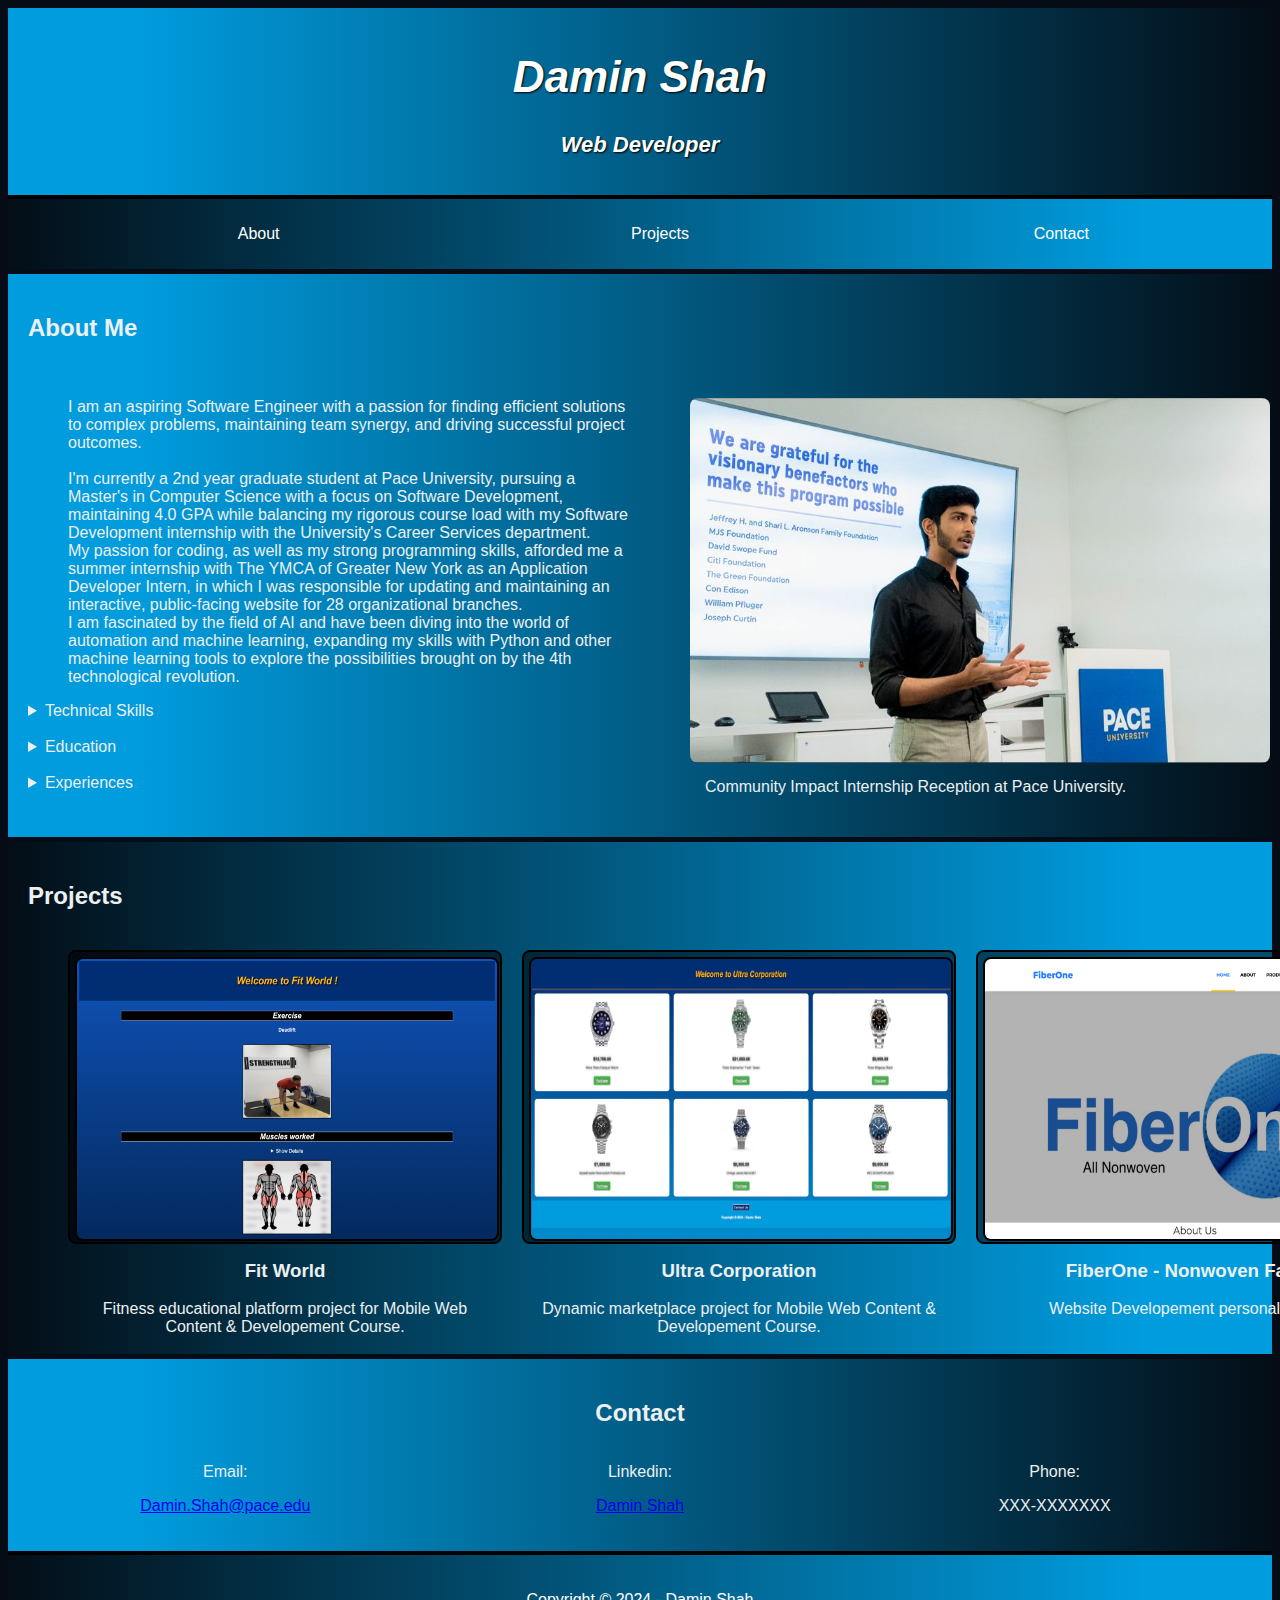
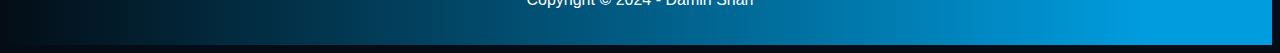
==== index.html @ d22472d8 "Add website files" ====
<html>
<head>
    <meta name="viewport" content="width=device-width, initial-scale=1.0">
    <link rel="stylesheet" href="styles.css">
    <title>Damin Shah - Portfolio</title>
</head>
<body>
    <header>
        <h1>Damin Shah </h1>
        <p>Web Developer</p>
    </header>

    <nav>
        <ul>
            <li><a href="#about">About</a></li>
            <li><a href="#projects">Projects</a></li>
            <li><a href="#Contact">Contact</a></li>
        </ul>
    </nav>

    <section id="about">
        <div class="about-grid">
            <h2>About Me</h2>
            <div class="about-des">
                    <ul>
                    <p>I am an aspiring Software Engineer with a passion for finding efficient solutions to complex problems, maintaining team synergy, and driving successful project outcomes.
                    <br><br>I'm currently a 2nd year graduate student at Pace University, pursuing a Master's in Computer Science with a focus on Software Development, maintaining 4.0 GPA while balancing my rigorous course load with my Software Development internship with the University's Career Services department.
                    <br>My passion for coding, as well as my strong programming skills, afforded me a summer internship with The YMCA of Greater New York as an Application Developer Intern, in which I was responsible for updating and maintaining an interactive, public-facing website for 28 organizational branches.
                    <br>I am fascinated by the field of AI and have been diving into the world of automation and machine learning, expanding my skills with Python and other machine learning tools to explore the possibilities brought on by the 4th technological revolution.  
                    </ul>
                <details>
                    <summary>
                        Technical Skills 
                    </summary>
                    <ul>
                    <b>Programming & Scripting Languages:</b> Python, Java, C, C++, SQL, HTML, .NET Framework
                    <br><b>Methodologies:</b> Tableau, Agile, SCRUM 
                    <br><b>Operating Systems:</b> MacOS, Windows, Linux
                    <br><b>Mobile Development:</b> Android Studio, XCode (Apple) 
                    <br><b>Software / Tools:</b> Visual Studio Code, Eclipse, Dart, Flutter, Flutter SDK
                    <br><b>Application Development:</b> State Management, Material Design, Cross-Platform, Troubleshooting, Version Control</p>
                    </ul>
                </details>
                    <br>
                    <details>
                        <summary>
                            Education 
                        </summary>
                        <ul><p>
                            <b>Pace University, Seidenberg School of Computer Science and Information Systems</b> - New York, NY December 2024
                            <br>Master of Science (MS) in Computer Science | Concentration: Software Engineering | GPA: 4.0 Honors: Graduate Merit Scholarship
                            <br><br><b>Institute Of Advanced Research, Gandhinagar</b> - Gujarat, India May 2022
                            <br>Bachelor of Computer Engineering | Concentration: Software Engineering | GPA: 8.31/10

                        </p></ul>
                    </details>
                    <br>
                    <details>
                        <summary>
                            Experiences 
                        </summary>
                        <br>
                    <figure>
                        <img src="Experiences.png" alt="Experiences Image">
                        <figcaption>Professional Experiences Section from resume.</figcaption>
                    </figure> 

                        </p>
                    </details>
            </div>
            <div class="about-img">
                <figure>
                <img src="Profile.png" alt="Profile Image"> <br>  
                <figcaption>Community Impact Internship Reception at Pace University.</figcaption>
                </figure>             
            </div>
        </div>
    </section>
    


    <section id="projects">
        <h2>Projects</h2>
        <div class="projects-grid">
            <div class="project-item">
            <a href="https://webpage.pace.edu/ds15837n/DaminShah/CS641/Assignment1/Fit%20World.html"> 
                <img src="Project1.png" alt="Project 1 Image" > 
            </a>
                <div class="project-description">
                    <p> <h3>Fit World </h3> </p>
                    <p>Fitness educational platform project for Mobile Web Content & Developement Course. </p>
                </div>
            </div>

            <div class="project-item">
            <a href="https://webpage.pace.edu/ds15837n/DaminShah/CS641/Assignment2/Ultra_Corporation.html">
                <img src="Project2.png" alt="Project 2 Image">
            </a>
                <div class="project-description">
                    <p> <h3>Ultra Corporation</h3> </p>
                    <p>Dynamic marketplace project for Mobile Web Content & Developement Course. </p>
                </div>
            </div>

            <div class="project-item">
            <a href="https://www.google.com">
                <img src="Project3.png" alt="Project 3 Image">
            </a>
                <div class="project-description">
                    <p><h3>FiberOne - Nonwoven Fabric</h3></p>
                    <p>Website Developement personal project. </p>
                </div>
            </div>
        </div>
    </section>

    <section id="Contact">
        <h2 style="text-align: center;">Contact</h2>
        <div class="Contact-grid">
            <div class="Contact-item">
                <p>Email:</p>
                <a href = mailto:"damin.shah@pace.edu">Damin.Shah@pace.edu</a>
            </div>
            <div class="Contact-item">
                <p>Linkedin:</p>
                <a href="https://www.linkedin.com/in/daminshah/">Damin Shah</a>
            </div>
            <div class="Contact-item">
                <p>Phone:</p>
                <p>XXX-XXXXXXX</p>
            </div>
        </div>
    </section>
    

    <footer>
        <p>Copyright &copy; 2024 - Damin Shah</p>
    </footer>
</body>
</html>
---- styles.css ----
body {
  font-family: "Arial", sans-serif;
  background-color: #050c16;
  color: #ecf0f1;
}

header {
  background: linear-gradient(to left, #030e17, #009cde 90%);
  color: #ffffff;
  text-align: center;
  padding: 15px;
  font-size: 22px;
  font-weight: bold;
  font-style: italic;
  border-bottom: 4px solid #000000;
  text-shadow: 1px 1px 2px #000000;
}

nav {
  background: linear-gradient(to right, #030e17, #009cde 90%);
  padding: 10px;
}

nav a {
  text-decoration: none;
  color: #ffffff;
  padding: 10px;
}

nav ul {
  list-style: none;
  display: grid;
  grid-template-columns: 1fr 1fr 1fr;
  justify-items: center;
}

section {
  padding: 20px;
}

#about,
#projects,
#Contact {
  margin-top: 5px;
  padding: 20px;
}

figcaption{
    margin: 10px;
    padding: 5px;
}

#about {
  background: linear-gradient(to left, #030e17, #009cde 90%);
}

#projects {
  background: linear-gradient(to right, #030e17, #009cde 90%);
  padding: 20px;
  padding-bottom: 70px;
  margin-bottom: 5px;
}

#Contact {
  background: linear-gradient(to left, #030e17, #009cde 90%);
  border-bottom: 4px solid #000000;
}

.about-grid,
.projects-grid,
.Contact-grid {
  display: grid;
  gap: 20px;
}

.project-item,
.Contact-item {
  text-align: center;
}

.project-item,
.project-item img {
  max-width: 420px;
  height: 280px;
  border-radius: 8px;
  background-color: #00000081;
  border: 2px solid #000000;
}

.project-item {
  padding: 5px;
}

.projects-grid {
  grid-template-columns: 1fr 1fr 1fr;
  margin: 20px;
  padding: 20px;
}

.about-grid {
  grid-template-columns: 1fr 1fr;
}

.about-grid img {
  max-width: 580px;
  max-height: 450px;
  border-radius: 8px;
}

.about-des {
  grid-column: 1;
  max-width: 600px;
}

.about-img,
.about-img img {
  max-width: 580px;
  max-height: 450px;
  border-radius: 8px;
}

.Contact-grid {
  grid-template-columns: repeat(3, 1fr);
}

footer {
  background-color: #009cde;
  background: linear-gradient(to right, #030e17, #009cde 90%);
  color: #fff;
  text-align: center;
  padding: 20px;
}

@media screen and (max-width: 768px) {
  body {
    font-size: 14px;
  }

  header {
    font-size: 18px;
  }

  section {
    padding: 10px;
  }

  #about,
  #projects,
  #Contact {
    margin-top: 0;
    padding: 10px;
  }

  .about-grid,
  .projects-grid,
  .Contact-grid {
    grid-template-columns: 1fr;
    gap: 10px;
  }

  .about-img,
  .project-item,
  .Contact-item {
    max-width: 100%;
  }

  .project-item,
  .project-item img {
    height: auto;
  }

  .projects-grid {
    margin: 10px;
    padding: 10px;
  }

  .about-grid img,
  .about-img img {
    max-width: 100%;
    height: auto;
  }
}
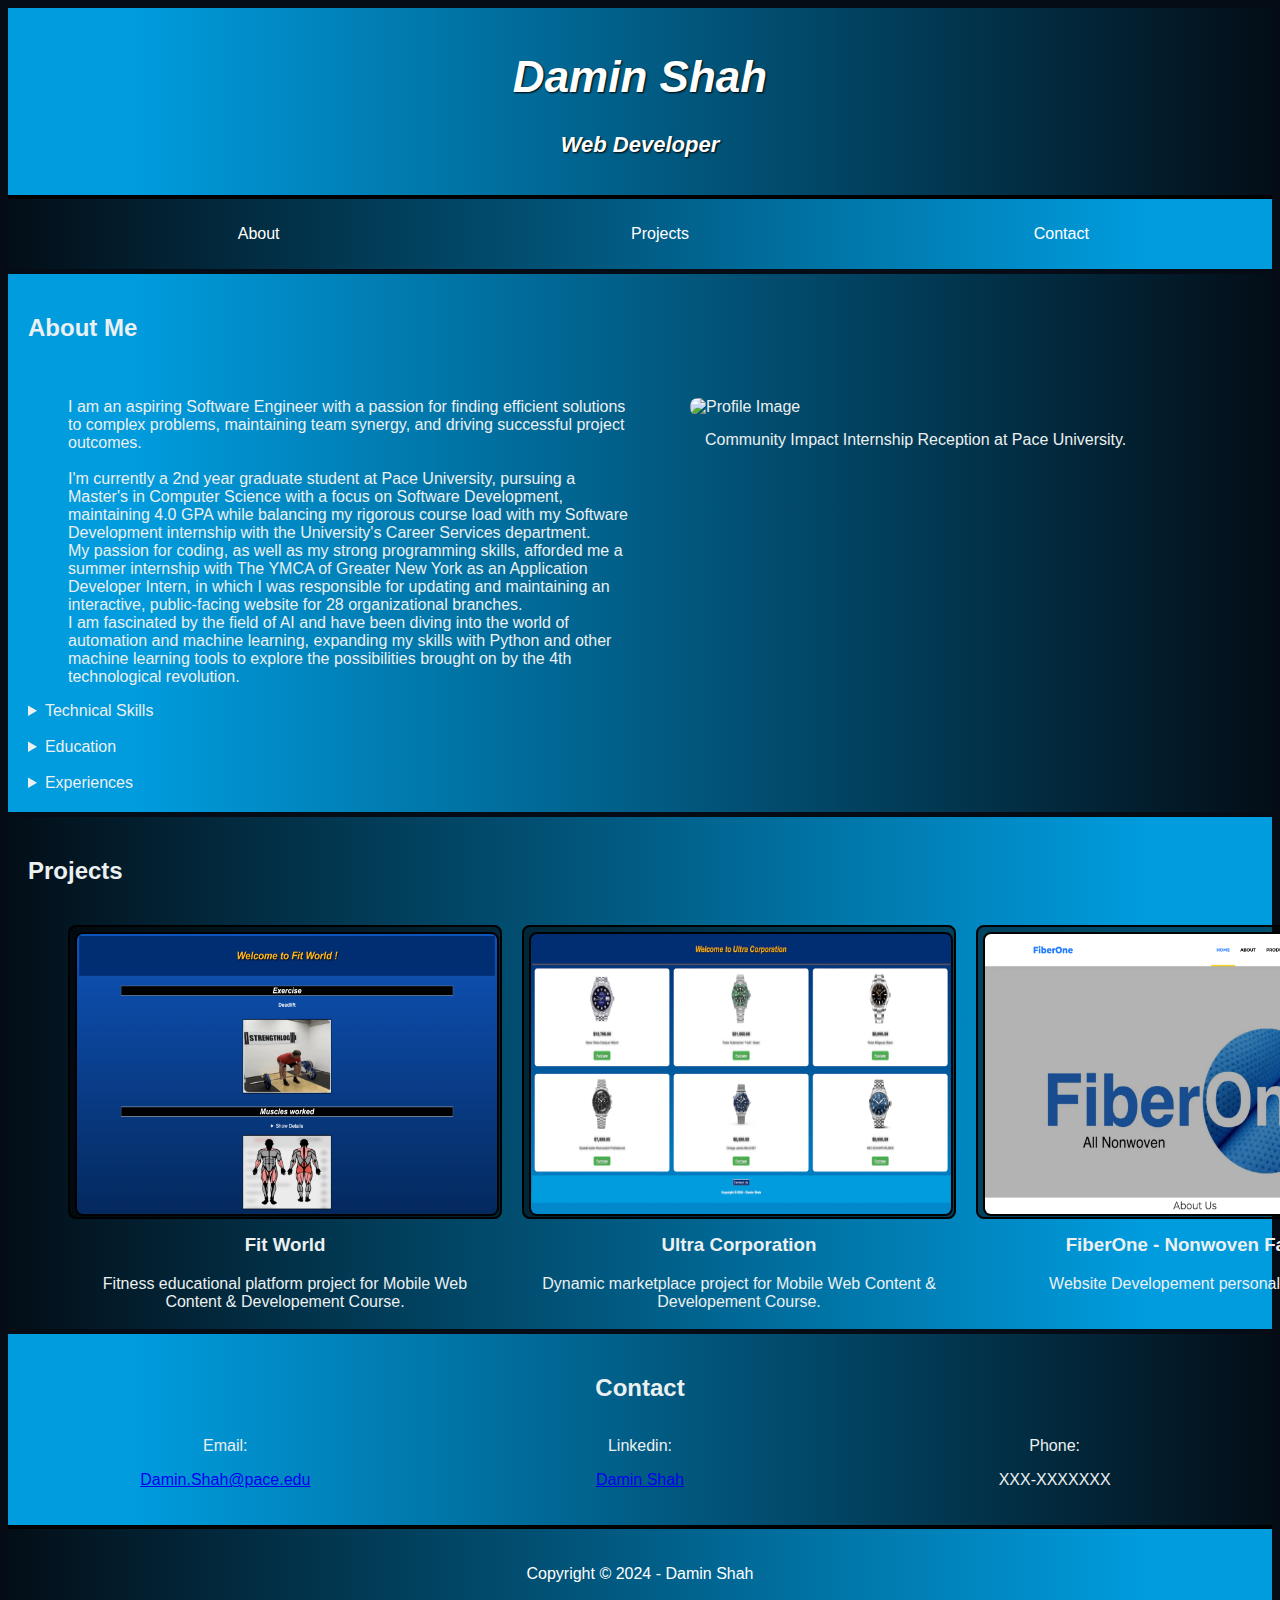
==== commit 38bc9f9e: "index.html" ====
--- a/index.html
+++ b/index.html
@@ -61,7 +61,7 @@
                         </summary>
                         <br>
                     <figure>
-                        <img src="Experiences.png" alt="Experiences Image">
+                        <img src="assets/images.Experiences.png" alt="Experiences Image">
                         <figcaption>Professional Experiences Section from resume.</figcaption>
                     </figure> 
 
@@ -70,7 +70,7 @@
             </div>
             <div class="about-img">
                 <figure>
-                <img src="Profile.png" alt="Profile Image"> <br>  
+                <img src="assets/images.Profile.png" alt="Profile Image"> <br>  
                 <figcaption>Community Impact Internship Reception at Pace University.</figcaption>
                 </figure>             
             </div>
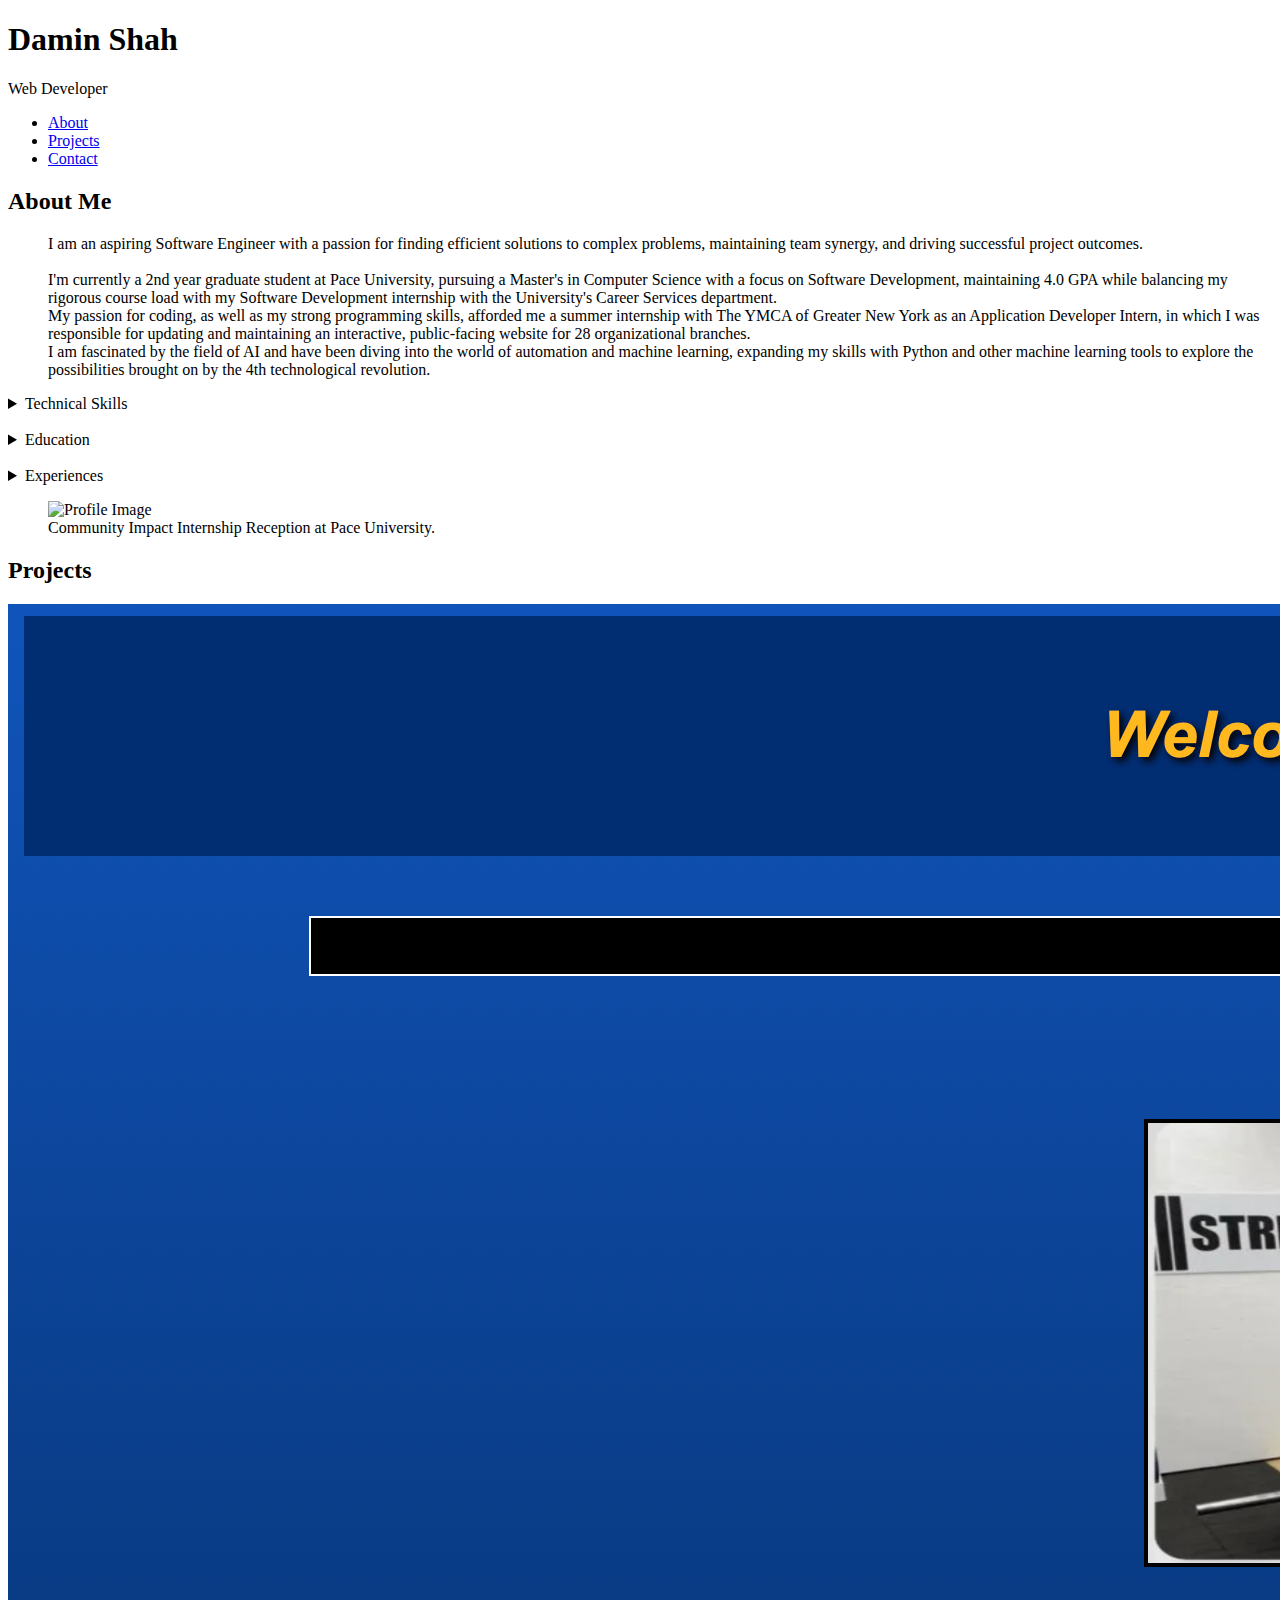
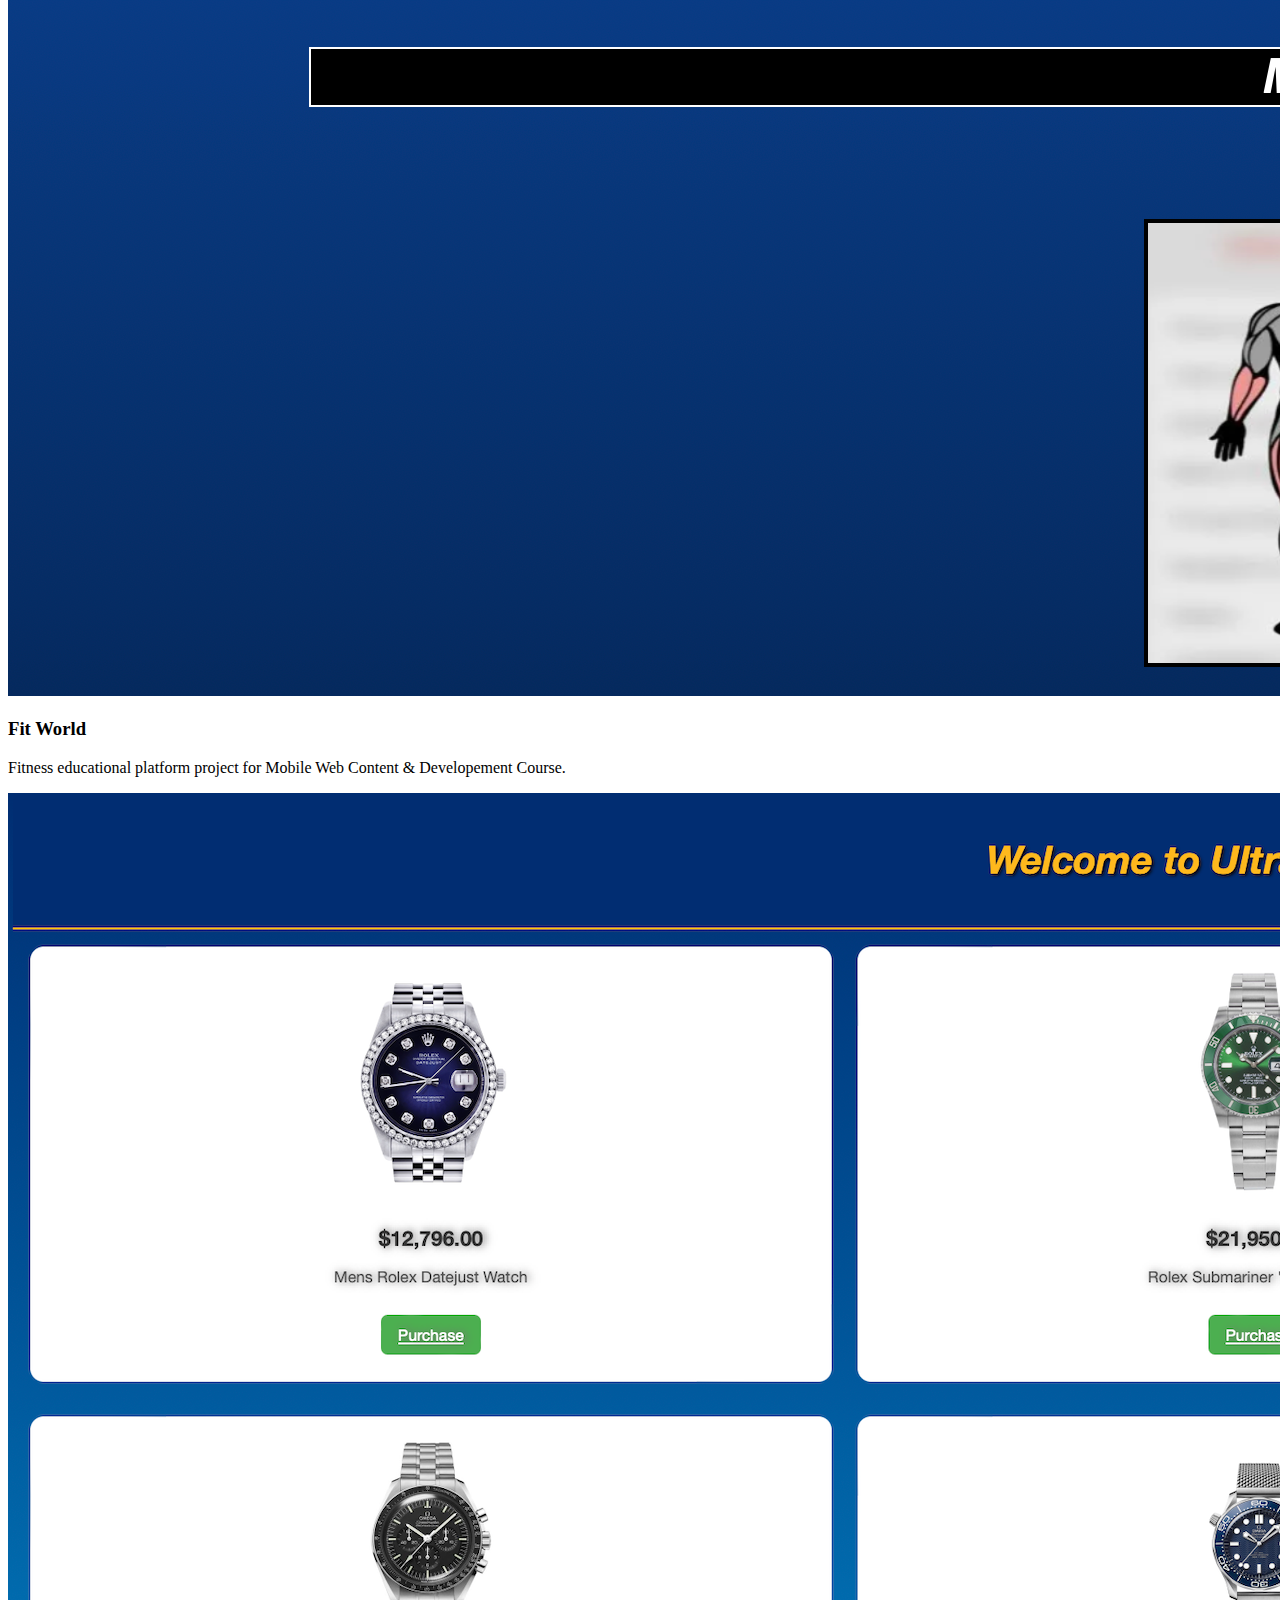
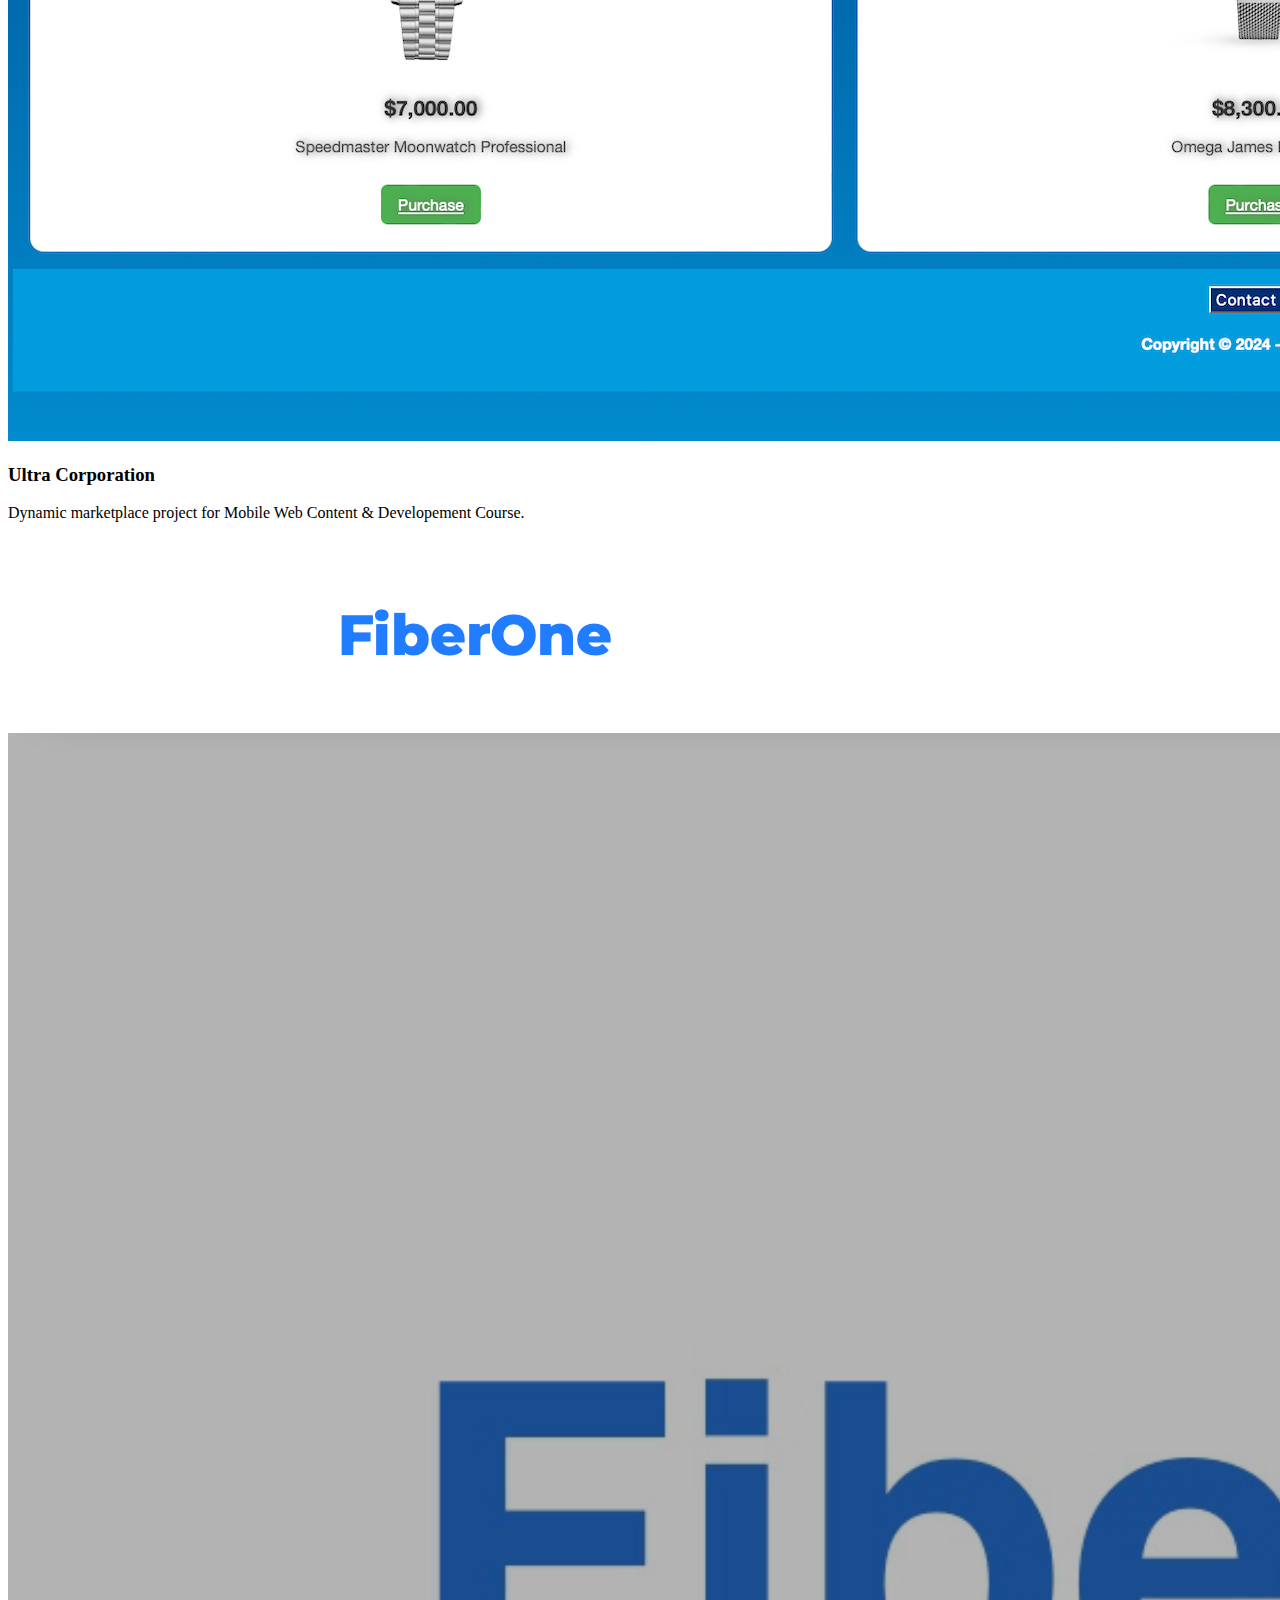
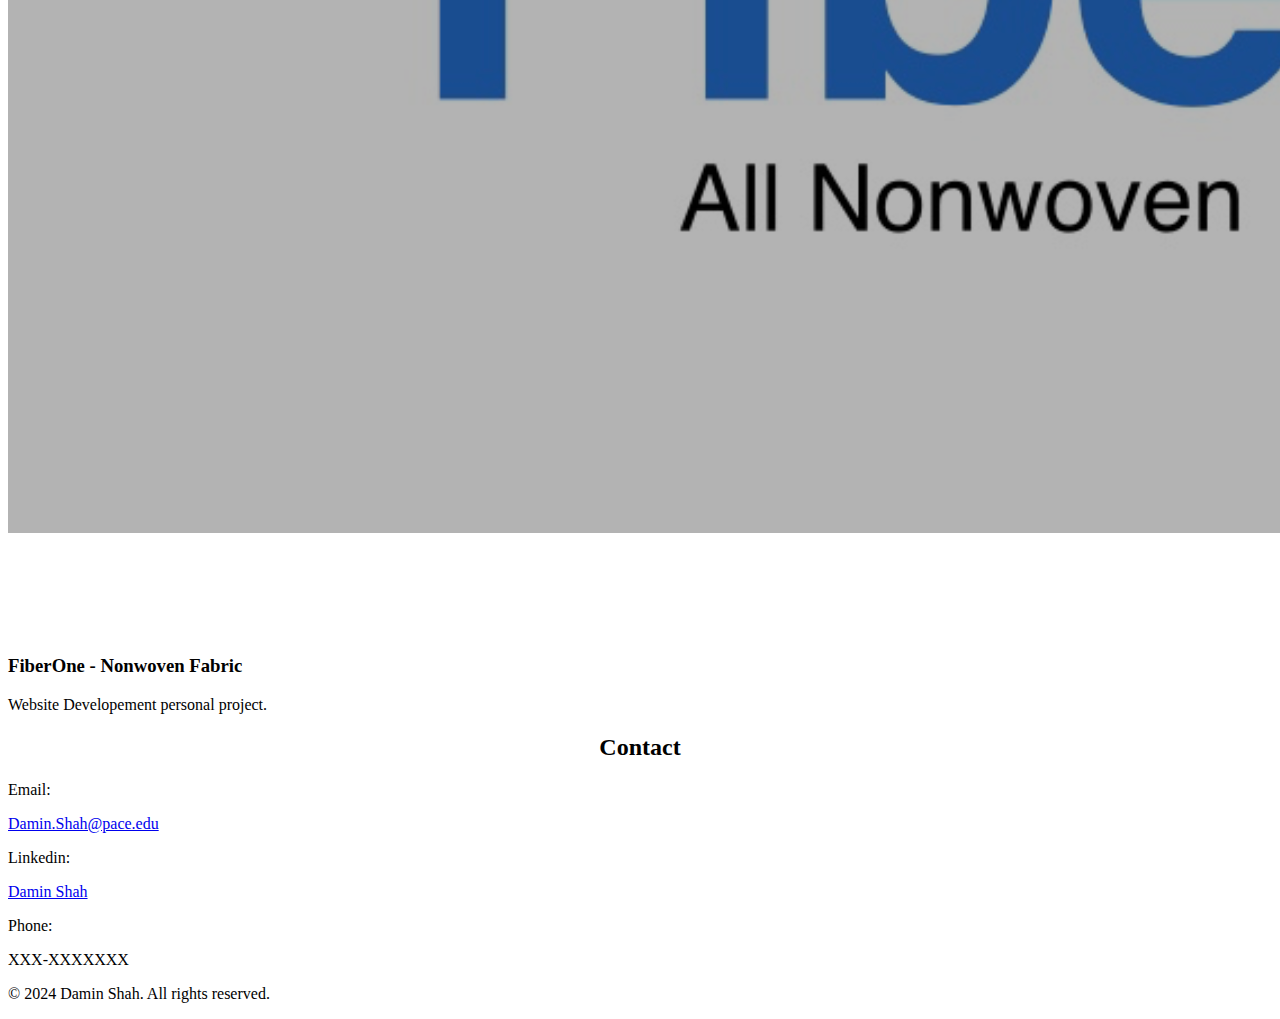
==== commit 44159038: "Resolved merge conflict in index.html" ====
--- a/index.html
+++ b/index.html
@@ -1,8 +1,10 @@
-<html>
+<!DOCTYPE html>
+<html lang="en">
 <head>
+    <meta charset="UTF-8">
     <meta name="viewport" content="width=device-width, initial-scale=1.0">
-    <link rel="stylesheet" href="styles.css">
-    <title>Damin Shah - Portfolio</title>
+    <title>Damin Shah | Full Stack Software Engineer</title>
+    <link rel="stylesheet" href="css/styles.css">
 </head>
 <body>
     <header>
@@ -134,7 +136,9 @@
     
 
     <footer>
-        <p>Copyright &copy; 2024 - Damin Shah</p>
+        <p>© 2024 Damin Shah. All rights reserved.</p>
     </footer>
+
+    <script src="js/main.js"></script>
 </body>
 </html>
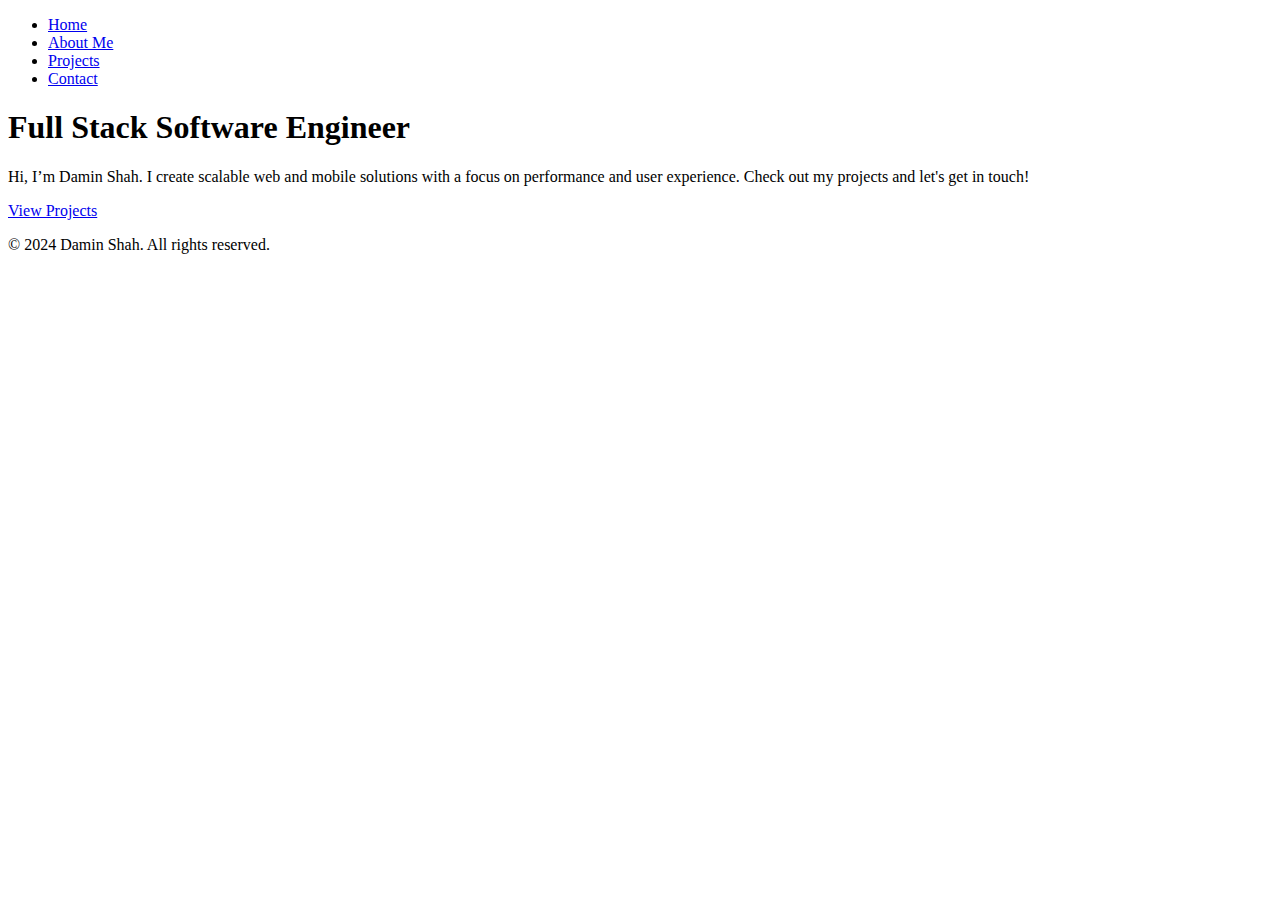
==== commit 993ee0d1: "index.html" ====
--- a/index.html
+++ b/index.html
@@ -8,132 +8,23 @@
 </head>
 <body>
     <header>
-        <h1>Damin Shah </h1>
-        <p>Web Developer</p>
+        <nav>
+            <ul>
+                <li><a href="index.html">Home</a></li>
+                <li><a href="about.html">About Me</a></li>
+                <li><a href="projects.html">Projects</a></li>
+                <li><a href="contact.html">Contact</a></li>
+            </ul>
+        </nav>
     </header>
 
-    <nav>
-        <ul>
-            <li><a href="#about">About</a></li>
-            <li><a href="#projects">Projects</a></li>
-            <li><a href="#Contact">Contact</a></li>
-        </ul>
-    </nav>
-
-    <section id="about">
-        <div class="about-grid">
-            <h2>About Me</h2>
-            <div class="about-des">
-                    <ul>
-                    <p>I am an aspiring Software Engineer with a passion for finding efficient solutions to complex problems, maintaining team synergy, and driving successful project outcomes.
-                    <br><br>I'm currently a 2nd year graduate student at Pace University, pursuing a Master's in Computer Science with a focus on Software Development, maintaining 4.0 GPA while balancing my rigorous course load with my Software Development internship with the University's Career Services department.
-                    <br>My passion for coding, as well as my strong programming skills, afforded me a summer internship with The YMCA of Greater New York as an Application Developer Intern, in which I was responsible for updating and maintaining an interactive, public-facing website for 28 organizational branches.
-                    <br>I am fascinated by the field of AI and have been diving into the world of automation and machine learning, expanding my skills with Python and other machine learning tools to explore the possibilities brought on by the 4th technological revolution.  
-                    </ul>
-                <details>
-                    <summary>
-                        Technical Skills 
-                    </summary>
-                    <ul>
-                    <b>Programming & Scripting Languages:</b> Python, Java, C, C++, SQL, HTML, .NET Framework
-                    <br><b>Methodologies:</b> Tableau, Agile, SCRUM 
-                    <br><b>Operating Systems:</b> MacOS, Windows, Linux
-                    <br><b>Mobile Development:</b> Android Studio, XCode (Apple) 
-                    <br><b>Software / Tools:</b> Visual Studio Code, Eclipse, Dart, Flutter, Flutter SDK
-                    <br><b>Application Development:</b> State Management, Material Design, Cross-Platform, Troubleshooting, Version Control</p>
-                    </ul>
-                </details>
-                    <br>
-                    <details>
-                        <summary>
-                            Education 
-                        </summary>
-                        <ul><p>
-                            <b>Pace University, Seidenberg School of Computer Science and Information Systems</b> - New York, NY December 2024
-                            <br>Master of Science (MS) in Computer Science | Concentration: Software Engineering | GPA: 4.0 Honors: Graduate Merit Scholarship
-                            <br><br><b>Institute Of Advanced Research, Gandhinagar</b> - Gujarat, India May 2022
-                            <br>Bachelor of Computer Engineering | Concentration: Software Engineering | GPA: 8.31/10
-
-                        </p></ul>
-                    </details>
-                    <br>
-                    <details>
-                        <summary>
-                            Experiences 
-                        </summary>
-                        <br>
-                    <figure>
-                        <img src="assets/images.Experiences.png" alt="Experiences Image">
-                        <figcaption>Professional Experiences Section from resume.</figcaption>
-                    </figure> 
-
-                        </p>
-                    </details>
-            </div>
-            <div class="about-img">
-                <figure>
-                <img src="assets/images.Profile.png" alt="Profile Image"> <br>  
-                <figcaption>Community Impact Internship Reception at Pace University.</figcaption>
-                </figure>             
-            </div>
-        </div>
-    </section>
-    
-
-
-    <section id="projects">
-        <h2>Projects</h2>
-        <div class="projects-grid">
-            <div class="project-item">
-            <a href="https://webpage.pace.edu/ds15837n/DaminShah/CS641/Assignment1/Fit%20World.html"> 
-                <img src="Project1.png" alt="Project 1 Image" > 
-            </a>
-                <div class="project-description">
-                    <p> <h3>Fit World </h3> </p>
-                    <p>Fitness educational platform project for Mobile Web Content & Developement Course. </p>
-                </div>
-            </div>
-
-            <div class="project-item">
-            <a href="https://webpage.pace.edu/ds15837n/DaminShah/CS641/Assignment2/Ultra_Corporation.html">
-                <img src="Project2.png" alt="Project 2 Image">
-            </a>
-                <div class="project-description">
-                    <p> <h3>Ultra Corporation</h3> </p>
-                    <p>Dynamic marketplace project for Mobile Web Content & Developement Course. </p>
-                </div>
-            </div>
-
-            <div class="project-item">
-            <a href="https://www.google.com">
-                <img src="Project3.png" alt="Project 3 Image">
-            </a>
-                <div class="project-description">
-                    <p><h3>FiberOne - Nonwoven Fabric</h3></p>
-                    <p>Website Developement personal project. </p>
-                </div>
-            </div>
-        </div>
-    </section>
-
-    <section id="Contact">
-        <h2 style="text-align: center;">Contact</h2>
-        <div class="Contact-grid">
-            <div class="Contact-item">
-                <p>Email:</p>
-                <a href = mailto:"damin.shah@pace.edu">Damin.Shah@pace.edu</a>
-            </div>
-            <div class="Contact-item">
-                <p>Linkedin:</p>
-                <a href="https://www.linkedin.com/in/daminshah/">Damin Shah</a>
-            </div>
-            <div class="Contact-item">
-                <p>Phone:</p>
-                <p>XXX-XXXXXXX</p>
-            </div>
-        </div>
-    </section>
-    
+    <main>
+        <section id="intro">
+            <h1>Full Stack Software Engineer</h1>
+            <p>Hi, I’m Damin Shah. I create scalable web and mobile solutions with a focus on performance and user experience. Check out my projects and let's get in touch!</p>
+            <a href="projects.html" class="btn">View Projects</a>
+        </section>
+    </main>
 
     <footer>
         <p>© 2024 Damin Shah. All rights reserved.</p>
@@ -142,3 +33,4 @@
     <script src="js/main.js"></script>
 </body>
 </html>
+
